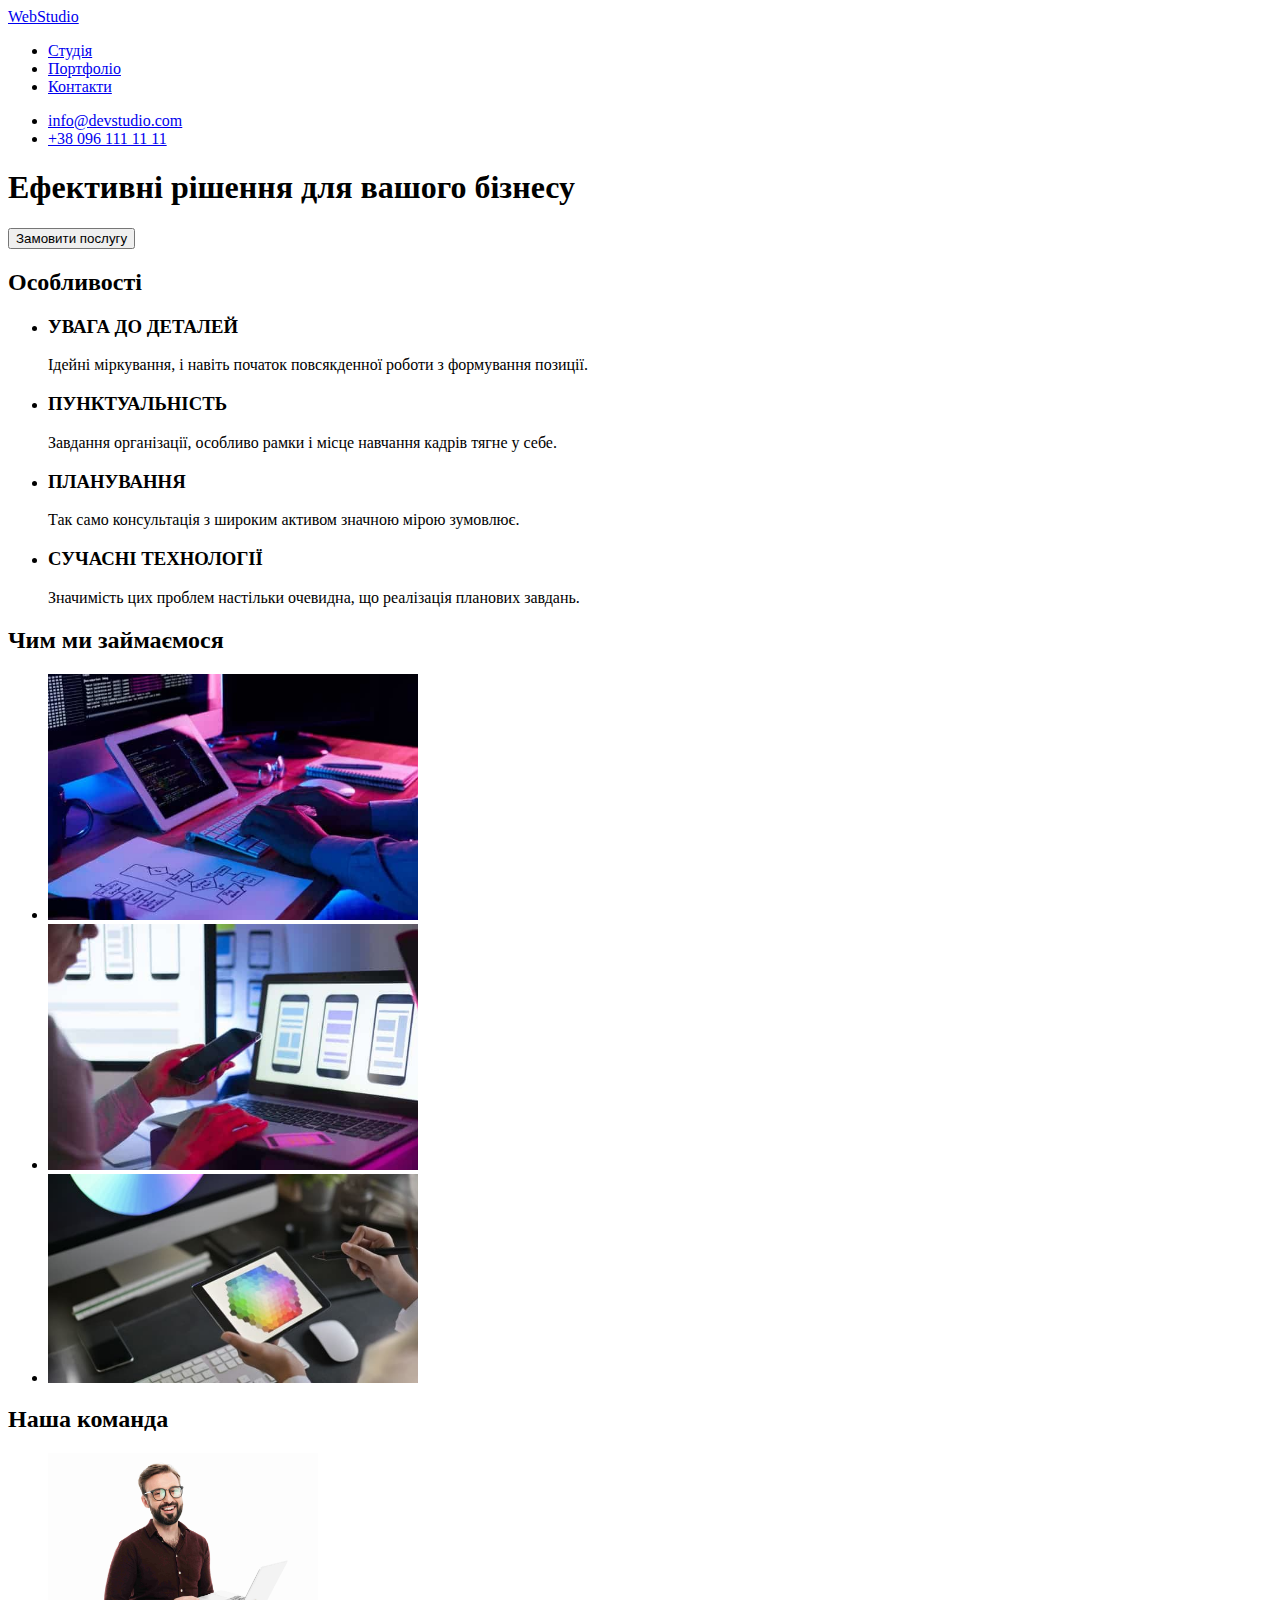
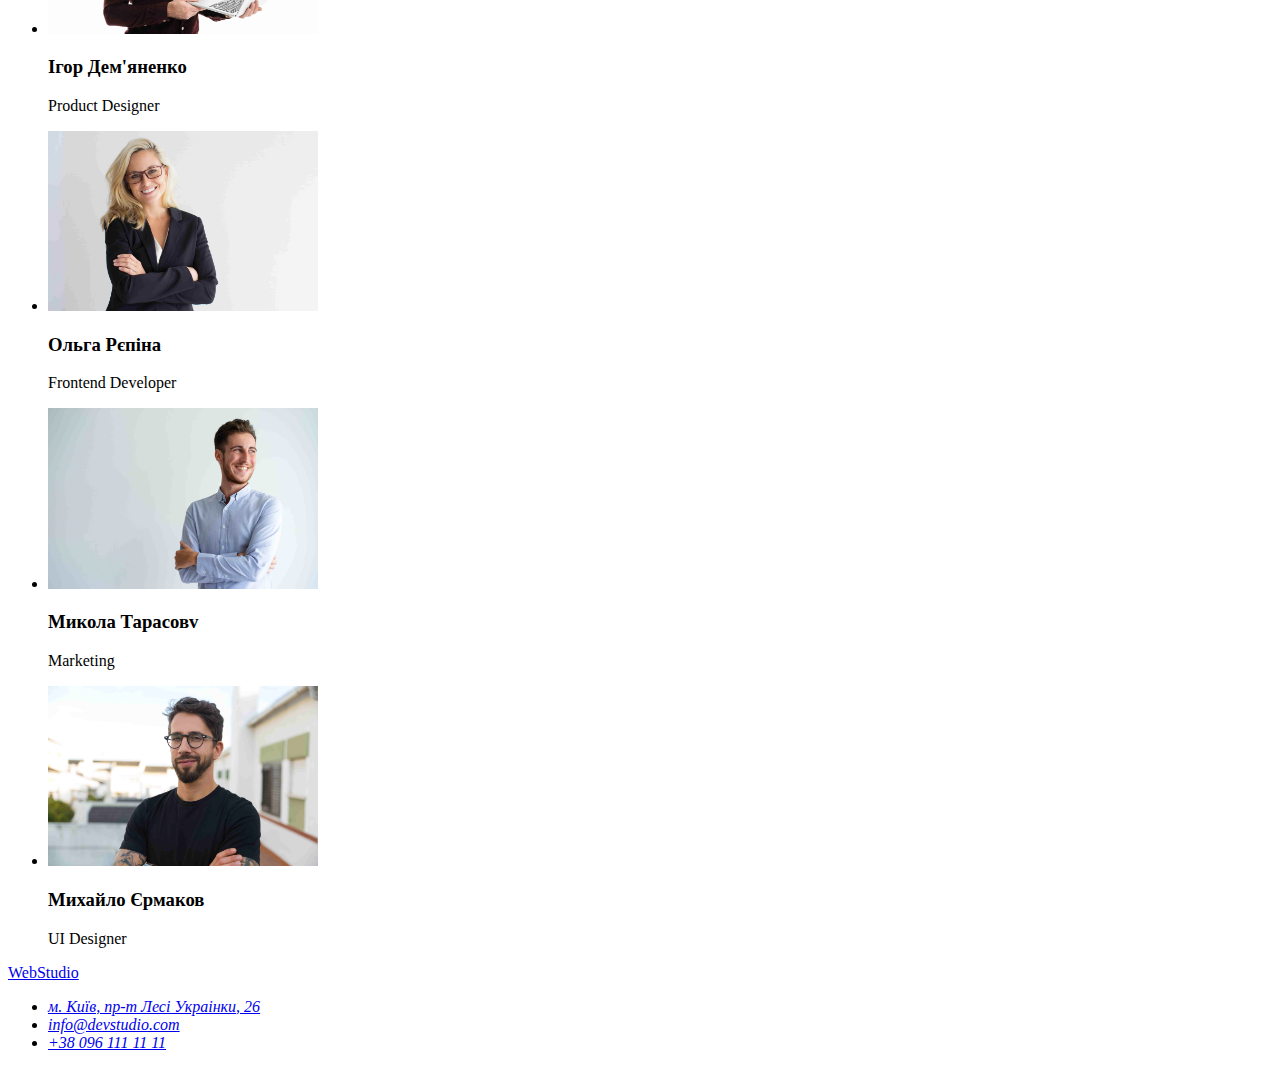
==== index.html @ 8f41d68b "init: css project" ====
<!DOCTYPE html>
<html lang="UK">
  <head>
    <meta charset="UTF-8" />
    <meta http-equiv="X-UK-Compatible" content="IE=edge" />
    <meta name="viewport" content="width=device-width, initial-scale=1.0" />
    <title>Wed Studio</title>
  </head>
  <body>
    <!-- Шапка сайту -->
    <header>
      <nav>
        <a href="./index.html">WebStudio</a>
        <ul>
          <li><a href="/">Студія</a></li>
          <li><a href="/">Портфоліо</a></li>
          <li><a href="/">Контакти</a></li>
        </ul>
      </nav>
      <ul>
        <li><a href="mailto:info@devstudio.com">info@devstudio.com</a></li>
        <li><a href="telto:+380961111111">+38 096 111 11 11</a></li>
      </ul>
    </header>
    <main>
      <!-- Герой -->
      <section>
          <h1>Ефективні рішення для вашого бізнесу</h1>
          <button type="button">Замовити послугу</button>
      </section>
      <!-- Особливості -->
      <section>
        <h2>Особливості</h2>
        <ul>
          <li>
            <h3>УВАГА ДО ДЕТАЛЕЙ</h3>
            <p>Ідейні міркування, і навіть початок повсякденної роботи з формування позиції.</p>
          </li>
          <li>
            <h3>ПУНКТУАЛЬНІСТЬ</h3>
            <p>Завдання організації, особливо рамки і місце навчання кадрів тягне у себе.</p>
          </li>
          <li>
            <h3>ПЛАНУВАННЯ</h3>
            <p>Так само консультація з широким активом значною мірою зумовлює.</p>
          </li>
          <li>
            <h3>СУЧАСНІ ТЕХНОЛОГІЇ</h3>
            <p>Значимість цих проблем настільки очевидна, що реалізація планових завдань.</p>
          </li>
        </ul>
      </section>
      <!-- Чим ми займаємося -->
      <section>
        <h2>Чим ми займаємося</h2>
        <ul>
          <li><img src="./imges/working_prosses1.jpg" width="370" alt="Зображення з роботаю на клавіатурі"></li>
          <li><img src="./imges/working_prosses2.jpg" width="370" alt="Зображення з телефоном"></li>
          <li><img src="./imges/working_prosses3.jpg" width="370" alt="Злюраження з планшетом"></li>
        </ul>
      </section>
      <!-- Наша команда -->
      <section>
        <h2>Наша команда</h2>
        <ul>
          <li>
            <img src="./imges/igor_demyanenko.jpg" width="270" alt="Фото Ігор Дем'яненко">
            <h3>Ігор Дем'яненко</h3>
            <p>Product Designer</p>
          </li>
          <li>
            <img src="./imges/olha_repina.jpg" width="270" alt="Фото Ольга Рєпіна">
            <h3>Ольга Рєпіна</h3>
            <p>Frontend Developer</p>
          </li>
          <li>
            <img src="./imges/mykola_tarasov.jpg" width="270" alt="Фото Микола Тарасов">
            <h3>Микола Тарасовv</h3>
            <p>Marketing</p>
          </li>
          <li>
            <img src="./imges/mykhaylo_yermakov.jpg" width="270" alt="Фото Михайло Єрмаков">
            <h3>Михайло Єрмаков</h3>
            <p>UI Designer</p>
          </li>
        </ul>
      </section>
    </main>
    <footer>
        <a href="/">WebStudio</a>
        <address>
        <ul>
          <li><a href="https://goo.gl/maps/CPtrU1FHBa2aNyZL9" target="_blank" rel="noopener noreferrer nofollow">м. Київ, пр-т Лесі Украінки, 26</a></li>
          <li><a href="mailto:info@devstudio.com">info@devstudio.com</a></li>
          <li><a href="telto:+380961111111">+38 096 111 11 11</a></li>
        </ul>
        </address>
    </footer>
  </body>
</html>
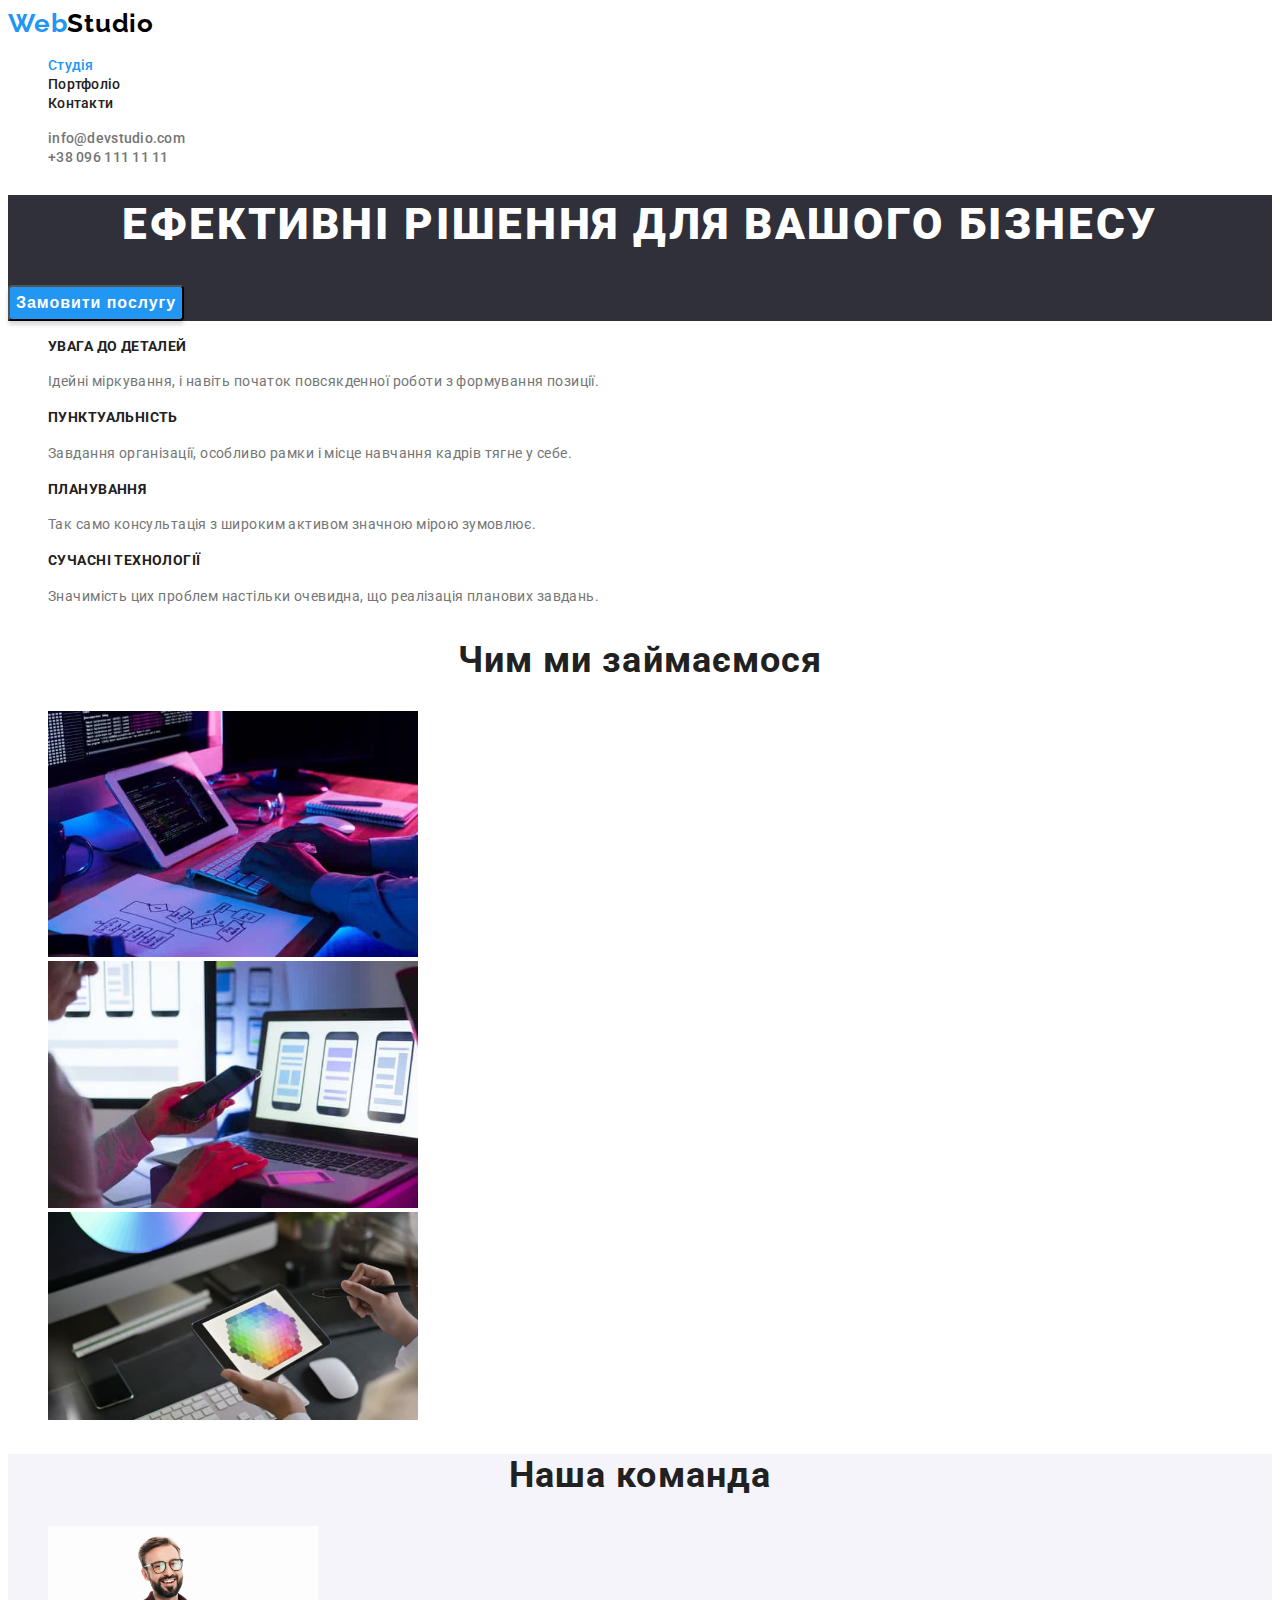
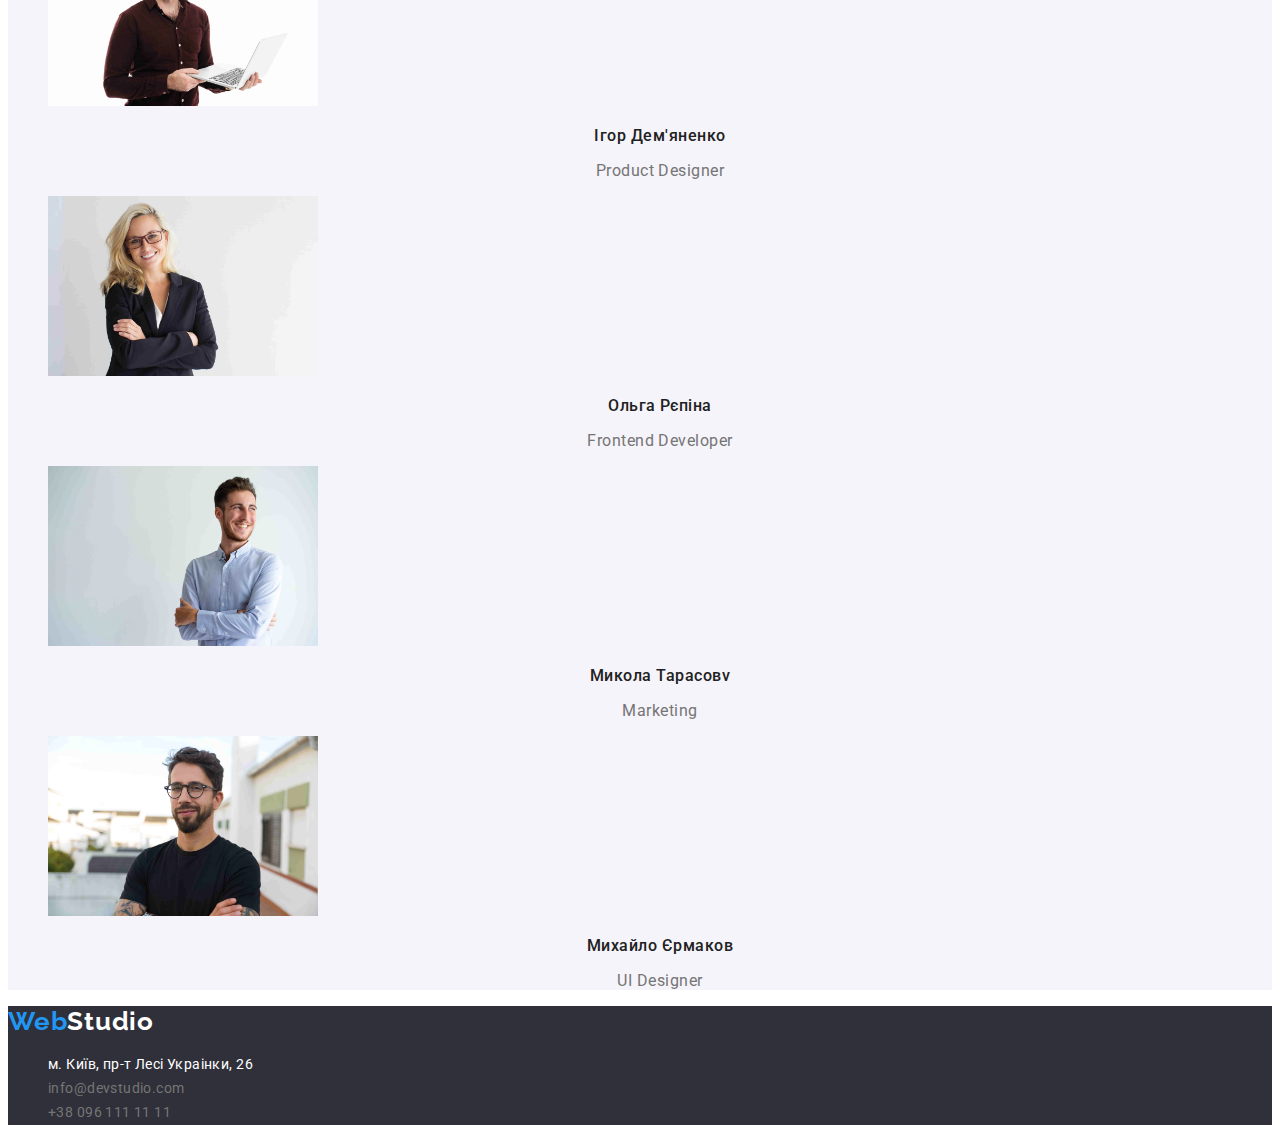
==== commit 9613379d: "feat: add styles.css" ====
--- a/index.html
+++ b/index.html
@@ -2,56 +2,60 @@
 <html lang="UK">
   <head>
     <meta charset="UTF-8" />
-    <meta http-equiv="X-UK-Compatible" content="IE=edge" />
+    <meta http-equiv="X-UA-Compatible" content="IE=edge" />
     <meta name="viewport" content="width=device-width, initial-scale=1.0" />
     <title>Wed Studio</title>
+    <link rel="preconnect" href="https://fonts.googleapis.com">
+    <link rel="preconnect" href="https://fonts.gstatic.com" crossorigin>
+    <link href="https://fonts.googleapis.com/css2?family=Raleway:wght@700&family=Roboto:wght@400;500;700;900&display=swap"
+      rel="stylesheet">
+    <link rel="stylesheet" href="./css/styles.css" />
   </head>
   <body>
     <!-- Шапка сайту -->
     <header>
-      <nav>
-        <a href="./index.html">WebStudio</a>
-        <ul>
-          <li><a href="/">Студія</a></li>
-          <li><a href="/">Портфоліо</a></li>
-          <li><a href="/">Контакти</a></li>
+      <nav class="nav-menu">
+        <a href="./index.html" class="logo-header"><span>Web</span>Studio</a>
+        <ul class="nav-list">
+          <li><a href="./index.html" class="studio current">Студія</a></li>
+          <li><a href="./portfolio.html" class="portfolio">Портфоліо</a></li>
+          <li><a href="/" class="contacts">Контакти</a></li>
         </ul>
       </nav>
-      <ul>
+      <ul class="header-address">
         <li><a href="mailto:info@devstudio.com">info@devstudio.com</a></li>
         <li><a href="telto:+380961111111">+38 096 111 11 11</a></li>
       </ul>
     </header>
     <main>
       <!-- Герой -->
-      <section>
-          <h1>Ефективні рішення для вашого бізнесу</h1>
-          <button type="button">Замовити послугу</button>
+      <section class="hero">
+          <h1 class="hero-heading">Ефективні рішення для вашого бізнесу</h1>
+          <button type="button" class="hero-btn">Замовити послугу</button>
       </section>
       <!-- Особливості -->
-      <section>
-        <h2>Особливості</h2>
-        <ul>
-          <li>
+      <section class="features">
+        <ul class="features-list">
+          <li class="attantion">
             <h3>УВАГА ДО ДЕТАЛЕЙ</h3>
             <p>Ідейні міркування, і навіть початок повсякденної роботи з формування позиції.</p>
           </li>
-          <li>
+          <li class="punctuality">
             <h3>ПУНКТУАЛЬНІСТЬ</h3>
             <p>Завдання організації, особливо рамки і місце навчання кадрів тягне у себе.</p>
           </li>
-          <li>
+          <li class="planning">
             <h3>ПЛАНУВАННЯ</h3>
             <p>Так само консультація з широким активом значною мірою зумовлює.</p>
           </li>
-          <li>
+          <li class="technologies">
             <h3>СУЧАСНІ ТЕХНОЛОГІЇ</h3>
             <p>Значимість цих проблем настільки очевидна, що реалізація планових завдань.</p>
           </li>
         </ul>
       </section>
       <!-- Чим ми займаємося -->
-      <section>
+      <section class="working">
         <h2>Чим ми займаємося</h2>
         <ul>
           <li><img src="./imges/working_prosses1.jpg" width="370" alt="Зображення з роботаю на клавіатурі"></li>
@@ -60,7 +64,7 @@
         </ul>
       </section>
       <!-- Наша команда -->
-      <section>
+      <section class="team">
         <h2>Наша команда</h2>
         <ul>
           <li>
@@ -86,13 +90,15 @@
         </ul>
       </section>
     </main>
+
+    <!-- Підвал -->
     <footer>
-        <a href="/">WebStudio</a>
-        <address>
+        <a href="/" class="logo-footer"><span>Web</span>Studio</a>
+        <address class="footer-address">
         <ul>
           <li><a href="https://goo.gl/maps/CPtrU1FHBa2aNyZL9" target="_blank" rel="noopener noreferrer nofollow">м. Київ, пр-т Лесі Украінки, 26</a></li>
-          <li><a href="mailto:info@devstudio.com">info@devstudio.com</a></li>
-          <li><a href="telto:+380961111111">+38 096 111 11 11</a></li>
+          <li><a href="mailto:info@devstudio.com" class="mail">info@devstudio.com</a></li>
+          <li><a href="telto:+380961111111" class="tel">+38 096 111 11 11</a></li>
         </ul>
         </address>
     </footer>
--- a/css/styles.css
+++ b/css/styles.css
@@ -0,0 +1,258 @@
+:root {
+        --heading-color: rgba(33, 33, 33, 1);
+        --content-color: rgba(117, 117, 117, 1);
+        --dark-background: rgba(47, 48, 58, 1);
+        --light-background: rgba(245, 244, 250, 1);
+        --interactive-color: rgba(33, 150, 243, 1);
+}
+
+
+body {
+font-family: 'Roboto', sans-serif;
+color: var(--content-color);
+}
+
+li {
+list-style-type: none;
+}
+
+a {
+text-decoration: none;
+}
+
+/* Шапка */
+
+.logo-header {
+   color: rgba(0, 0, 0, 1);
+
+    font-family: 'Raleway';
+
+    font-weight: 700;
+    font-size: 26px;
+    line-height: 1.19;
+
+    letter-spacing: 0.03em;
+}
+
+.logo-header span {
+    color: var(--interactive-color);
+}
+
+.nav-list a{
+    color: var(--heading-color);
+ 
+    font-weight: 500;
+    font-size: 14px;
+    line-height: 1.14;
+
+    letter-spacing: 0.02em;
+}
+
+.nav-list a:hover,
+.nav-list a:focus,
+.header-address a:hover,
+.header-address a:focus,
+.nav-list .current {
+    color: var(--interactive-color);
+}
+
+.header-address a{
+    color: var(--content-color);
+
+    font-weight: 500;
+    font-size: 14px;
+    line-height: 1.14;
+
+    letter-spacing: 0.02em;
+}
+
+/* Герой */
+
+.hero {
+    background-color: var(--dark-background);
+}
+
+.hero-heading {
+    color: rgba(255, 255, 255, 1);
+
+    font-weight: 900;
+    font-size: 44px;
+    line-height: 1.36;
+    
+    text-align: center;
+    letter-spacing: 0.06em;
+    text-transform: uppercase;
+}
+
+.hero-btn {
+    color: rgba(255, 255, 255, 1);
+    background-color: var(--interactive-color);
+    box-shadow: 0px 4px 4px rgba(0, 0, 0, 0.15);
+    border-radius: 4px;
+
+    font-weight: 700;
+    font-size: 16px;
+    line-height: 1.88;
+    
+    display: flex;
+    align-items: center;
+    text-align: center;
+    letter-spacing: 0.06em;
+
+    cursor: pointer;
+}
+
+/* Особливості */
+
+.features h3 {
+    color: var(--heading-color);
+
+    font-weight: 700;
+    font-size: 14px;
+    line-height: 1.4;
+
+    letter-spacing: 0.03em;
+    text-transform: uppercase;
+}
+
+.features p {
+    font-size: 14px;
+    line-height: 1.71;
+  
+    letter-spacing: 0.03em;
+}
+
+/* Чим ми займаємось */
+
+.working h2 {
+    color: var(--heading-color);
+
+    font-size: 36px;
+    line-height: 1.17;
+
+    text-align: center;
+    letter-spacing: 0.03em;
+}
+
+/* Наша команда */
+
+.team {
+    background-color: var(--light-background);
+}
+
+.team h2 {
+    color: var(--heading-color);
+
+    font-size: 36px;
+    line-height: 1.17;
+
+    text-align: center;
+    letter-spacing: 0.03em;
+}
+
+.team h3 {
+    color: var(--heading-color);
+
+    font-weight: 500;
+    font-size: 16px;
+    line-height: 1.188;
+
+    text-align: center;
+    letter-spacing: 0.03em;
+}
+
+.team p {
+    font-size: 16px;
+    line-height: 1.188;
+
+    text-align: center;
+    letter-spacing: 0.03em;
+}
+
+/* Портфоліо */
+
+.portfolio-filter button {
+    background-color: var(--light-background);
+    border-radius: 4px;
+    border-color: transparent;
+
+    font-weight: 500;
+    font-size: 16px;
+    line-height: 1.62;
+    
+    text-align: center;
+    letter-spacing: 0.03em;
+
+    cursor: pointer;
+}
+
+.portfolio-filter button:hover,
+.portfolio-filter button:focus {
+    background-color: var(--interactive-color);
+}
+
+.portfolio-list h2 {
+    color: rgba(33, 33, 33, 1);
+
+    font-size: 18px;
+    line-height: 2;
+
+    letter-spacing: 0.06em;
+}
+
+.portfolio-list p {
+
+    font-size: 16px;
+    line-height: 1.88;
+    
+    letter-spacing: 0.03em;
+}
+
+/* Підвал */
+
+footer {
+    background-color: var(--dark-background);
+}
+
+.logo-footer {
+    color: rgba(255, 255, 255, 1);
+
+    font-family: 'Raleway';
+    font-weight: 700;
+    font-size: 26px;
+    line-height: 1.19;
+
+    letter-spacing: 0.03em;
+}
+
+.logo-footer span {
+    color: var(--interactive-color);
+}
+
+.footer-address [href*="https"]  {
+    color: rgba(255, 255, 255, 1);
+
+    font-style: normal;
+    font-size: 14px;
+    line-height: 1.71;
+
+    letter-spacing: 0.03em;
+}
+
+.footer-address [href*="mailto"],
+.footer-address [href*="telto"] {
+    color: var(--content-color);
+
+    font-style: normal;
+    font-size: 14px;
+    line-height: 1.71;
+
+    letter-spacing: 0.03em;
+}
+
+.footer-address [href*="mailto"]:hover,
+.footer-address [href*="mailto"]:focus,
+.footer-address [href*="telto"]:hover,
+.footer-address [href*="telto"]:focus {
+    color: var(--interactive-color);
+}
